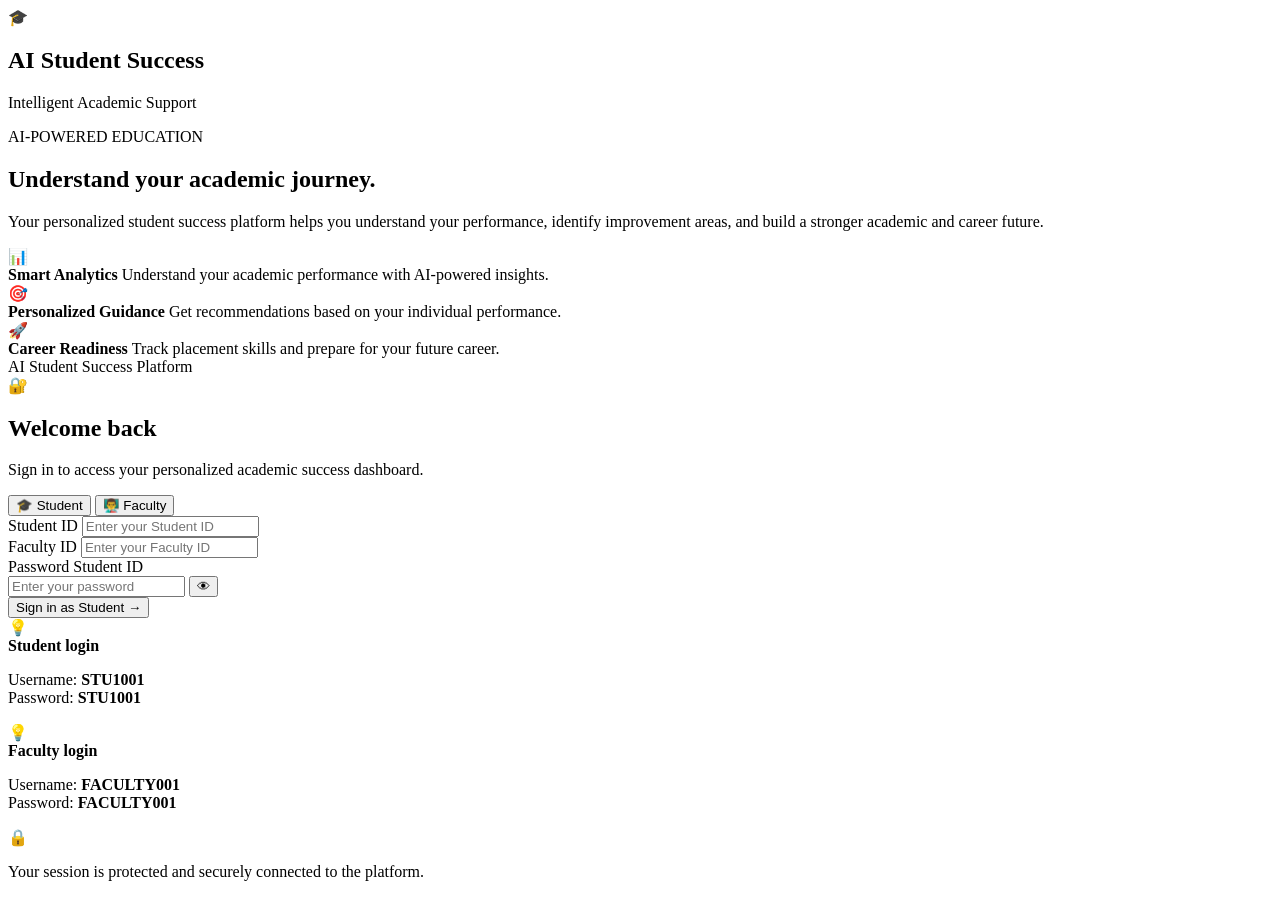
==== frontend/login.html @ d92a46d4 "Initial project upload" ====
<!DOCTYPE html>
<html lang="en">

<head>
    <meta charset="UTF-8">

    <meta
        name="viewport"
        content="width=device-width, initial-scale=1.0"
    >

    <title>AI Student Success Platform - Login</title>

    <link
        rel="stylesheet"
        href="/login.css?v=3"
    >
</head>

<body>

    <div class="login-app">

        <!-- =====================================================
             LEFT BRAND PANEL
        ====================================================== -->

        <section class="login-brand-panel">

            <div class="brand-header">

                <div class="brand-logo">
                    🎓
                </div>

                <div>
                    <h1>
                        AI Student Success
                    </h1>

                    <p>
                        Intelligent Academic Support
                    </p>
                </div>

            </div>


            <div class="brand-content">

                <span class="brand-eyebrow">
                    AI-POWERED EDUCATION
                </span>

                <h2>
                    Understand your
                    <span>academic journey.</span>
                </h2>

                <p>
                    Your personalized student success platform
                    helps you understand your performance,
                    identify improvement areas, and build a
                    stronger academic and career future.
                </p>


                <div class="brand-features">

                    <div class="brand-feature">

                        <div class="feature-icon">
                            📊
                        </div>

                        <div>
                            <strong>
                                Smart Analytics
                            </strong>

                            <span>
                                Understand your academic
                                performance with AI-powered insights.
                            </span>
                        </div>

                    </div>


                    <div class="brand-feature">

                        <div class="feature-icon">
                            🎯
                        </div>

                        <div>
                            <strong>
                                Personalized Guidance
                            </strong>

                            <span>
                                Get recommendations based on
                                your individual performance.
                            </span>
                        </div>

                    </div>


                    <div class="brand-feature">

                        <div class="feature-icon">
                            🚀
                        </div>

                        <div>
                            <strong>
                                Career Readiness
                            </strong>

                            <span>
                                Track placement skills and
                                prepare for your future career.
                            </span>
                        </div>

                    </div>

                </div>

            </div>


            <div class="brand-footer">
                AI Student Success Platform
            </div>

        </section>


        <!-- =====================================================
             LOGIN FORM PANEL
        ====================================================== -->

        <section class="login-form-panel">

            <div class="login-card">

                <div class="login-card-icon">
                    🔐
                </div>

                <h2>
                    Welcome back
                </h2>

                <p class="login-description">
                    Sign in to access your personalized
                    academic success dashboard.
                </p>


                <!-- =================================================
                     ROLE SELECTOR
                ================================================== -->

                <div class="role-selector">

                    <button
                        type="button"
                        class="role-button active"
                        data-role="student"
                        id="studentRoleButton"
                    >
                        <span class="role-icon">
                            🎓
                        </span>

                        <span>
                            Student
                        </span>
                    </button>


                    <button
                        type="button"
                        class="role-button"
                        data-role="faculty"
                        id="facultyRoleButton"
                    >
                        <span class="role-icon">
                            👨‍🏫
                        </span>

                        <span>
                            Faculty
                        </span>
                    </button>

                </div>


                <!-- =================================================
                     LOGIN FORM
                ================================================== -->

                <form
                    id="loginForm"
                    class="login-form"
                    novalidate
                >

                    <!-- Student ID -->

                    <div
                        class="form-group"
                        id="studentIdGroup"
                    >

                        <label for="studentId">
                            Student ID
                        </label>

                        <input
                            type="text"
                            id="studentId"
                            name="studentId"
                            class="form-input"
                            placeholder="Enter your Student ID"
                            autocomplete="username"
                        >

                    </div>


                    <!-- Faculty ID -->

                    <div
                        class="form-group hidden"
                        id="facultyIdGroup"
                    >

                        <label for="facultyId">
                            Faculty ID
                        </label>

                        <input
                            type="text"
                            id="facultyId"
                            name="facultyId"
                            class="form-input"
                            placeholder="Enter your Faculty ID"
                            autocomplete="username"
                        >

                    </div>


                    <!-- Password -->

                    <div class="form-group">

                        <div class="label-row">

                            <label for="password">
                                Password
                            </label>

                            <span
                                class="password-hint"
                                id="passwordHint"
                            >
                                Student ID
                            </span>

                        </div>


                        <div class="password-wrapper">

                            <input
                                type="password"
                                id="password"
                                name="password"
                                class="form-input"
                                placeholder="Enter your password"
                                autocomplete="current-password"
                            >

                            <button
                                type="button"
                                class="password-toggle"
                                id="togglePassword"
                                aria-label="Show password"
                            >
                                👁
                            </button>

                        </div>

                    </div>


                    <!-- Message -->

                    <div
                        id="loginMessage"
                        class="login-message hidden"
                        role="alert"
                        aria-live="polite"
                    ></div>


                    <!-- Login button -->

                    <button
                        type="submit"
                        class="login-button"
                        id="loginButton"
                    >

                        <span id="loginButtonText">
                            Sign in as Student
                        </span>

                        <span
                            id="loginButtonArrow"
                            aria-hidden="true"
                        >
                            →
                        </span>

                    </button>

                </form>


                <!-- =================================================
                     STUDENT DEMO
                ================================================== -->

                <div
                    class="demo-box"
                    id="studentDemoBox"
                >

                    <div class="demo-icon">
                        💡
                    </div>

                    <div>

                        <strong>
                            Student login
                        </strong>

                        <p>
                            Username: <b>STU1001</b><br>
                            Password: <b>STU1001</b>
                        </p>

                    </div>

                </div>


                <!-- =================================================
                     FACULTY DEMO
                ================================================== -->

                <div
                    class="demo-box hidden"
                    id="facultyDemoBox"
                >

                    <div class="demo-icon">
                        💡
                    </div>

                    <div>

                        <strong>
                            Faculty login
                        </strong>

                        <p>
                            Username: <b>FACULTY001</b><br>
                            Password: <b>FACULTY001</b>
                        </p>

                    </div>

                </div>


                <div class="security-note">

                    <span>
                        🔒
                    </span>

                    <p>
                        Your session is protected and
                        securely connected to the platform.
                    </p>

                </div>

            </div>

        </section>

    </div>


    <script src="/login.js?v=4"></script>

</body>

</html>
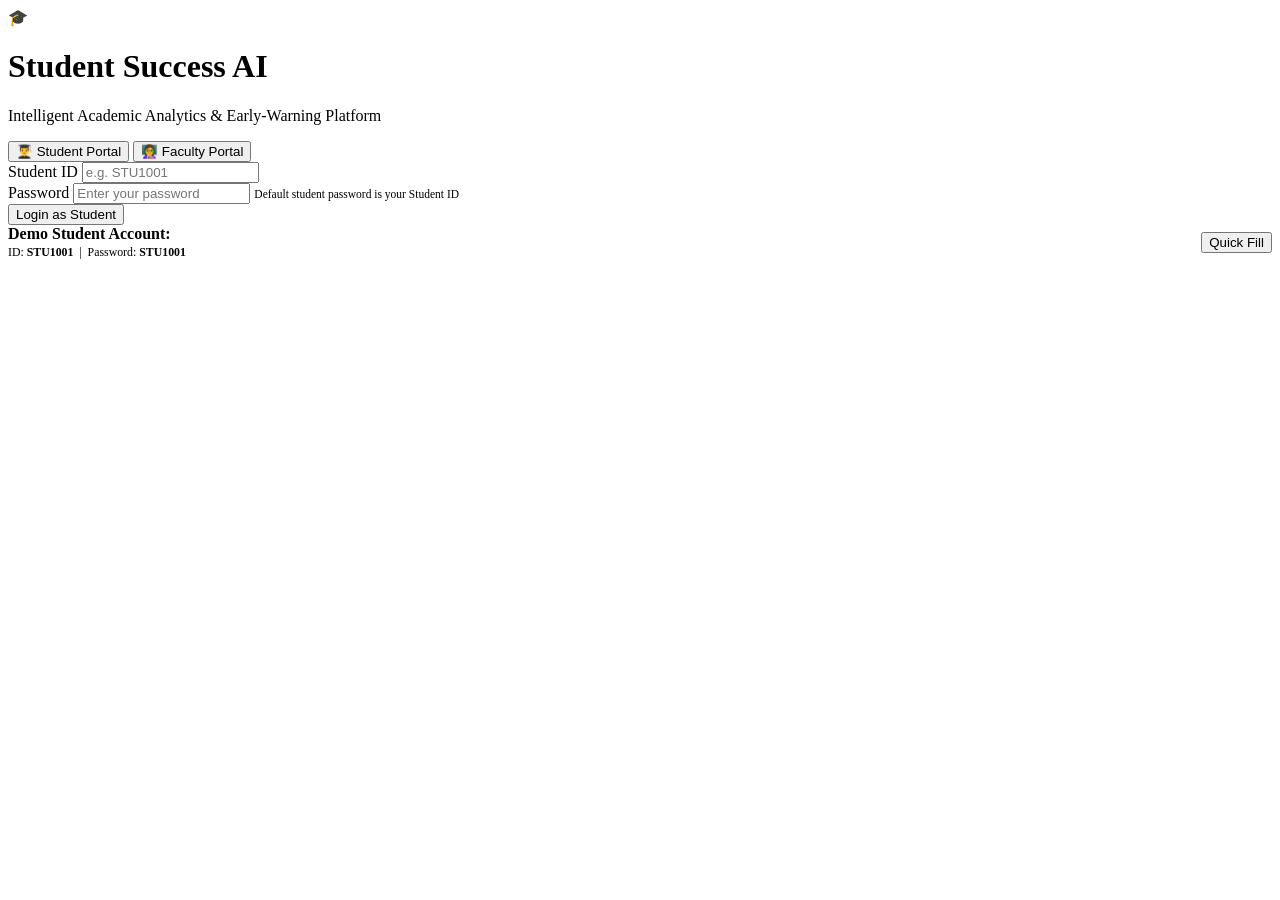
==== commit 0a0be813: "Complete AI Student Success Platform with faculty dashboard and student integration" ====
--- a/frontend/login.html
+++ b/frontend/login.html
@@ -1,420 +1,99 @@
 <!DOCTYPE html>
 <html lang="en">
-
 <head>
     <meta charset="UTF-8">
+    <meta name="viewport" content="width=device-width, initial-scale=1.0">
+    <title>AI Student Success Platform — University Login</title>
+    <link rel="stylesheet" href="/css/common.css">
+    <link rel="stylesheet" href="/css/login.css">
+</head>
+<body>
+    <div class="login-wrapper">
+        <div class="login-card">
+            <div class="login-header">
+                <div class="login-logo">🎓</div>
+                <h1 class="login-title">Student Success AI</h1>
+                <p class="login-subtitle">Intelligent Academic Analytics & Early-Warning Platform</p>
+            </div>
 
-    <meta
-        name="viewport"
-        content="width=device-width, initial-scale=1.0"
-    >
+            <!-- Role Selector Tabs -->
+            <div class="role-tabs" role="tablist" aria-label="Login Role Selection">
+                <button type="button" class="role-tab-btn active" data-role="student" id="tabStudent" role="tab" aria-selected="true" onclick="setRole('student')">
+                    <span>👨‍🎓</span> Student Portal
+                </button>
+                <button type="button" class="role-tab-btn" data-role="faculty" id="tabFaculty" role="tab" aria-selected="false" onclick="setRole('faculty')">
+                    <span>👩‍🏫</span> Faculty Portal
+                </button>
+            </div>
 
-    <title>AI Student Success Platform - Login</title>
+            <!-- Message Banner -->
+            <div id="loginMessage" class="login-message" role="alert" aria-live="polite"></div>
 
-    <link
-        rel="stylesheet"
-        href="/login.css?v=3"
-    >
-</head>
-
-<body>
-
-    <div class="login-app">
-
-        <!-- =====================================================
-             LEFT BRAND PANEL
-        ====================================================== -->
-
-        <section class="login-brand-panel">
-
-            <div class="brand-header">
-
-                <div class="brand-logo">
-                    🎓
+            <!-- Login Form -->
+            <form id="loginForm" class="login-form" novalidate>
+                <!-- Student ID Input Group (Active for student) -->
+                <div class="form-group" id="studentIdGroup">
+                    <label class="form-label" for="studentId">Student ID</label>
+                    <input type="text" id="studentId" name="student_id" class="form-control" placeholder="e.g. STU1001" autocomplete="username">
                 </div>
 
-                <div>
-                    <h1>
-                        AI Student Success
-                    </h1>
-
-                    <p>
-                        Intelligent Academic Support
-                    </p>
+                <!-- Faculty ID Input Group (Active for faculty) -->
+                <div class="form-group" id="facultyIdGroup" style="display: none;">
+                    <label class="form-label" for="facultyId">Faculty ID</label>
+                    <input type="text" id="facultyId" name="faculty_id" class="form-control" placeholder="e.g. FACULTY001" autocomplete="username">
                 </div>
 
+                <!-- Hidden fallback ID element to ensure compatibility -->
+                <input type="hidden" id="loginId" value="">
+
+                <!-- Password Input Group -->
+                <div class="form-group">
+                    <label class="form-label" for="password">Password</label>
+                    <input type="password" id="password" name="password" class="form-control" placeholder="Enter your password" required autocomplete="current-password">
+                    <small id="passwordHint" style="font-size: 0.72rem; color: var(--text-muted); margin-top: 4px;">
+                        Default student password is your Student ID
+                    </small>
+                </div>
+
+                <!-- Submit Button -->
+                <button type="submit" id="submitBtn" class="btn btn-primary btn-submit">
+                    <span id="submitBtnText">Login as Student</span>
+                </button>
+            </form>
+
+            <!-- Student Demo Credentials Box -->
+            <div id="studentDemoBox" class="demo-credentials-box">
+                <div style="display: flex; justify-content: space-between; align-items: center;">
+                    <div>
+                        <strong>Demo Student Account:</strong>
+                        <div style="font-size: 0.74rem; color: var(--text-secondary); margin-top: 2px;">
+                            ID: <b>STU1001</b> &nbsp;|&nbsp; Password: <b>STU1001</b>
+                        </div>
+                    </div>
+                    <button type="button" class="btn btn-outline btn-xs" onclick="quickFill('STU1001', 'STU1001')">
+                        Quick Fill
+                    </button>
+                </div>
             </div>
 
-
-            <div class="brand-content">
-
-                <span class="brand-eyebrow">
-                    AI-POWERED EDUCATION
-                </span>
-
-                <h2>
-                    Understand your
-                    <span>academic journey.</span>
-                </h2>
-
-                <p>
-                    Your personalized student success platform
-                    helps you understand your performance,
-                    identify improvement areas, and build a
-                    stronger academic and career future.
-                </p>
-
-
-                <div class="brand-features">
-
-                    <div class="brand-feature">
-
-                        <div class="feature-icon">
-                            📊
+            <!-- Faculty Demo Credentials Box -->
+            <div id="facultyDemoBox" class="demo-credentials-box" style="display: none;">
+                <div style="display: flex; justify-content: space-between; align-items: center;">
+                    <div>
+                        <strong>Demo Faculty Account:</strong>
+                        <div style="font-size: 0.74rem; color: var(--text-secondary); margin-top: 2px;">
+                            ID: <b>FACULTY001</b> &nbsp;|&nbsp; Password: <b>FACULTY001</b>
                         </div>
-
-                        <div>
-                            <strong>
-                                Smart Analytics
-                            </strong>
-
-                            <span>
-                                Understand your academic
-                                performance with AI-powered insights.
-                            </span>
-                        </div>
-
                     </div>
-
-
-                    <div class="brand-feature">
-
-                        <div class="feature-icon">
-                            🎯
-                        </div>
-
-                        <div>
-                            <strong>
-                                Personalized Guidance
-                            </strong>
-
-                            <span>
-                                Get recommendations based on
-                                your individual performance.
-                            </span>
-                        </div>
-
-                    </div>
-
-
-                    <div class="brand-feature">
-
-                        <div class="feature-icon">
-                            🚀
-                        </div>
-
-                        <div>
-                            <strong>
-                                Career Readiness
-                            </strong>
-
-                            <span>
-                                Track placement skills and
-                                prepare for your future career.
-                            </span>
-                        </div>
-
-                    </div>
-
+                    <button type="button" class="btn btn-outline btn-xs" onclick="quickFill('FACULTY001', 'FACULTY001')">
+                        Quick Fill
+                    </button>
                 </div>
-
             </div>
-
-
-            <div class="brand-footer">
-                AI Student Success Platform
-            </div>
-
-        </section>
-
-
-        <!-- =====================================================
-             LOGIN FORM PANEL
-        ====================================================== -->
-
-        <section class="login-form-panel">
-
-            <div class="login-card">
-
-                <div class="login-card-icon">
-                    🔐
-                </div>
-
-                <h2>
-                    Welcome back
-                </h2>
-
-                <p class="login-description">
-                    Sign in to access your personalized
-                    academic success dashboard.
-                </p>
-
-
-                <!-- =================================================
-                     ROLE SELECTOR
-                ================================================== -->
-
-                <div class="role-selector">
-
-                    <button
-                        type="button"
-                        class="role-button active"
-                        data-role="student"
-                        id="studentRoleButton"
-                    >
-                        <span class="role-icon">
-                            🎓
-                        </span>
-
-                        <span>
-                            Student
-                        </span>
-                    </button>
-
-
-                    <button
-                        type="button"
-                        class="role-button"
-                        data-role="faculty"
-                        id="facultyRoleButton"
-                    >
-                        <span class="role-icon">
-                            👨‍🏫
-                        </span>
-
-                        <span>
-                            Faculty
-                        </span>
-                    </button>
-
-                </div>
-
-
-                <!-- =================================================
-                     LOGIN FORM
-                ================================================== -->
-
-                <form
-                    id="loginForm"
-                    class="login-form"
-                    novalidate
-                >
-
-                    <!-- Student ID -->
-
-                    <div
-                        class="form-group"
-                        id="studentIdGroup"
-                    >
-
-                        <label for="studentId">
-                            Student ID
-                        </label>
-
-                        <input
-                            type="text"
-                            id="studentId"
-                            name="studentId"
-                            class="form-input"
-                            placeholder="Enter your Student ID"
-                            autocomplete="username"
-                        >
-
-                    </div>
-
-
-                    <!-- Faculty ID -->
-
-                    <div
-                        class="form-group hidden"
-                        id="facultyIdGroup"
-                    >
-
-                        <label for="facultyId">
-                            Faculty ID
-                        </label>
-
-                        <input
-                            type="text"
-                            id="facultyId"
-                            name="facultyId"
-                            class="form-input"
-                            placeholder="Enter your Faculty ID"
-                            autocomplete="username"
-                        >
-
-                    </div>
-
-
-                    <!-- Password -->
-
-                    <div class="form-group">
-
-                        <div class="label-row">
-
-                            <label for="password">
-                                Password
-                            </label>
-
-                            <span
-                                class="password-hint"
-                                id="passwordHint"
-                            >
-                                Student ID
-                            </span>
-
-                        </div>
-
-
-                        <div class="password-wrapper">
-
-                            <input
-                                type="password"
-                                id="password"
-                                name="password"
-                                class="form-input"
-                                placeholder="Enter your password"
-                                autocomplete="current-password"
-                            >
-
-                            <button
-                                type="button"
-                                class="password-toggle"
-                                id="togglePassword"
-                                aria-label="Show password"
-                            >
-                                👁
-                            </button>
-
-                        </div>
-
-                    </div>
-
-
-                    <!-- Message -->
-
-                    <div
-                        id="loginMessage"
-                        class="login-message hidden"
-                        role="alert"
-                        aria-live="polite"
-                    ></div>
-
-
-                    <!-- Login button -->
-
-                    <button
-                        type="submit"
-                        class="login-button"
-                        id="loginButton"
-                    >
-
-                        <span id="loginButtonText">
-                            Sign in as Student
-                        </span>
-
-                        <span
-                            id="loginButtonArrow"
-                            aria-hidden="true"
-                        >
-                            →
-                        </span>
-
-                    </button>
-
-                </form>
-
-
-                <!-- =================================================
-                     STUDENT DEMO
-                ================================================== -->
-
-                <div
-                    class="demo-box"
-                    id="studentDemoBox"
-                >
-
-                    <div class="demo-icon">
-                        💡
-                    </div>
-
-                    <div>
-
-                        <strong>
-                            Student login
-                        </strong>
-
-                        <p>
-                            Username: <b>STU1001</b><br>
-                            Password: <b>STU1001</b>
-                        </p>
-
-                    </div>
-
-                </div>
-
-
-                <!-- =================================================
-                     FACULTY DEMO
-                ================================================== -->
-
-                <div
-                    class="demo-box hidden"
-                    id="facultyDemoBox"
-                >
-
-                    <div class="demo-icon">
-                        💡
-                    </div>
-
-                    <div>
-
-                        <strong>
-                            Faculty login
-                        </strong>
-
-                        <p>
-                            Username: <b>FACULTY001</b><br>
-                            Password: <b>FACULTY001</b>
-                        </p>
-
-                    </div>
-
-                </div>
-
-
-                <div class="security-note">
-
-                    <span>
-                        🔒
-                    </span>
-
-                    <p>
-                        Your session is protected and
-                        securely connected to the platform.
-                    </p>
-
-                </div>
-
-            </div>
-
-        </section>
-
+        </div>
     </div>
 
-
-    <script src="/login.js?v=4"></script>
-
+    <script src="/js/auth-guard.js"></script>
+    <script src="/js/login.js"></script>
 </body>
-
-</html>+</html>
